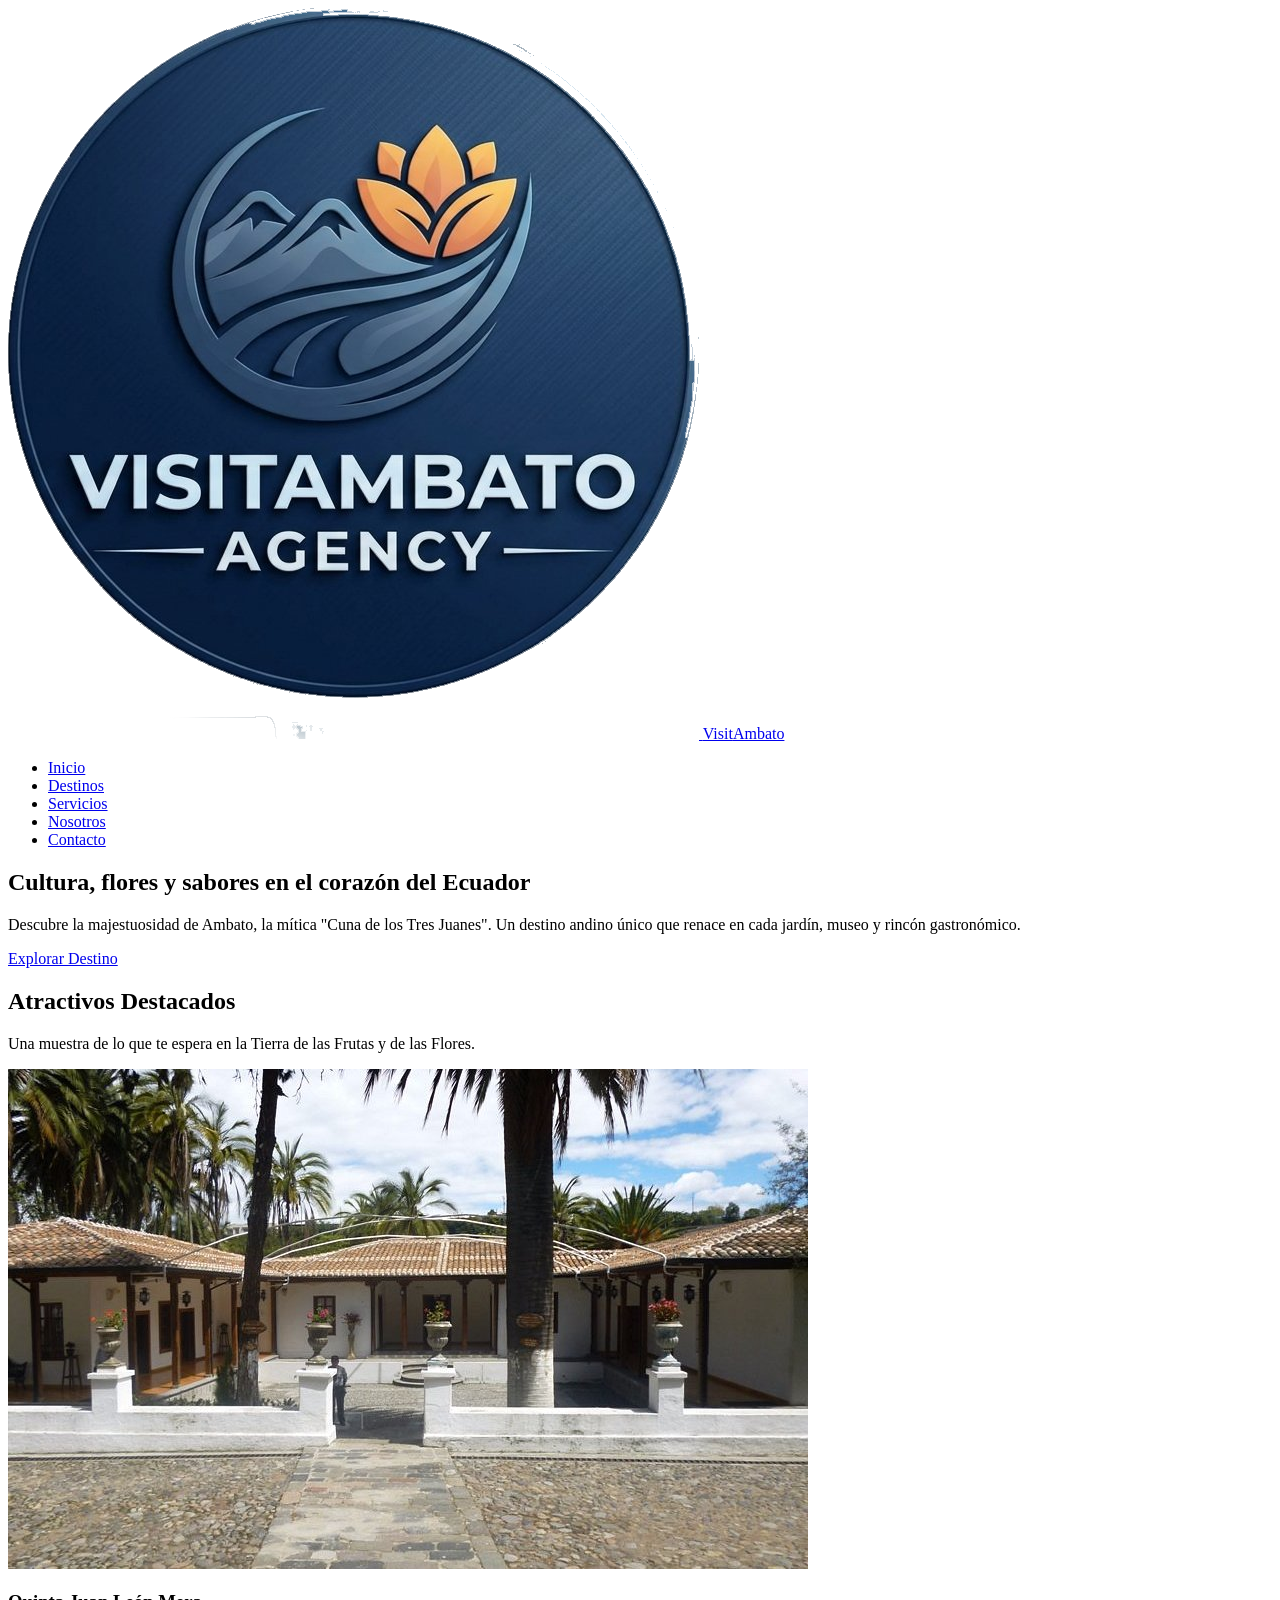
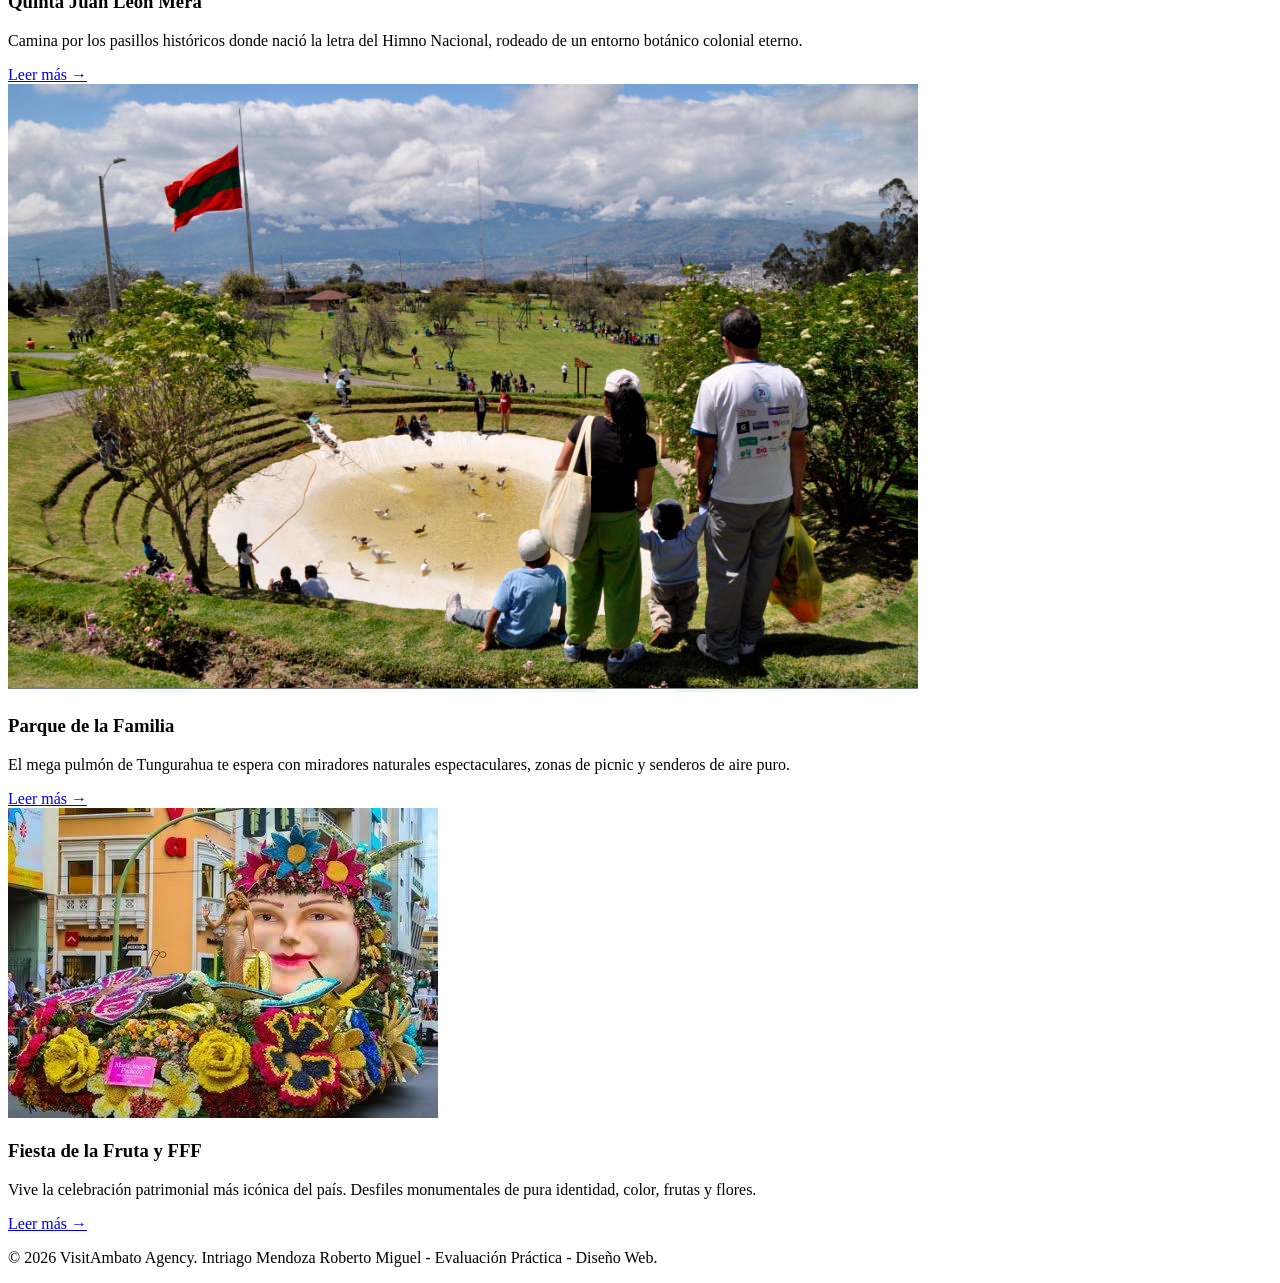
==== index.html @ 52b10b27 "Estructura de carpetas y base index.html" ====
<!DOCTYPE html>
<html lang="es">
<head>
    <meta charset="UTF-8">
    <meta name="viewport" content="width=device-width, initial-scale=1.0">
    <title>VisitAmbato Agency | Agencia de Turismo Oficial</title>
    <link rel="stylesheet" href="css/styles.css">
</head>
<body>

    <!-- RÚBRICA: Cabecera y Menú unificados semánticamente -->
    <header class="main-header">
        <div class="header-container">
            
            <!-- ¡AQUÍ ESTÁ TU LOGO CODIFICADO CORRECTAMENTE! -->
            <div class="logo">
                <a href="index.html">
                    <img src="images/logo.png" alt="Logotipo Oficial de VisitAmbato Agency" class="logo-img">
                    <span class="logo-text">Visit<span>Ambato</span></span>
                </a>
            </div>

            <!-- RÚBRICA: Menú de Navegación integrado en la cabecera para Flexbox -->
            <nav class="main-nav">
                <ul>
                    <li><a href="index.html" class="active">Inicio</a></li>
                    <li><a href="destinos.html">Destinos</a></li>
                    <li><a href="servicios.html">Servicios</a></li>
                    <li><a href="nosotros.html">Nosotros</a></li>
                    <li><a href="contacto.html">Contacto</a></li>
                </ul>
            </nav>        
        </div>
    </header>

    <main>
        <!-- RÚBRICA: Sección Hero optimizada (sin clases duplicadas) -->
        <section class="hero-section">
            <div class="hero-content">
                <h1>Cultura, flores y sabores en el corazón del Ecuador</h1>
                <p>Descubre la majestuosidad de Ambato, la mítica "Cuna de los Tres Juanes". Un destino andino único que renace en cada jardín, museo y rincón gastronómico.</p>
                <a href="destinos.html" class="cta-button">Explorar Destino</a>
            </div>           
        </section>

        <!-- RÚBRICA: Sección de Atractivos Destacados -->
        <section class="featured-destinations">
            <div class="section-title">
                <h2>Atractivos Destacados</h2>
                <p>Una muestra de lo que te espera en la Tierra de las Frutas y de las Flores.</p>
            </div>
            
            <div class="grid-container">
                <!-- Tarjeta 1: Quinta Juan León Mera -->
                <article class="destination-card">
                    <img src="images/imagen_1.jpg" alt="Quinta Juan León Mera en Ambato" class="card-img">
                    <div class="card-body">
                        <h3>Quinta Juan León Mera</h3>
                        <p>Camina por los pasillos históricos donde nació la letra del Himno Nacional, rodeado de un entorno botánico colonial eterno.</p>
                        <a href="destinos.html" class="card-link">Leer más &rarr;</a>
                    </div>
                </article>

                <!-- Tarjeta 2: Parque de la Familia -->
                <article class="destination-card">
                    <img src="images/imagen_2.jpg" alt="Parque Provincial de la Familia en Tungurahua" class="card-img">
                    <div class="card-body">
                        <h3>Parque de la Familia</h3>
                        <p>El mega pulmón de Tungurahua te espera con miradores naturales espectaculares, zonas de picnic y senderos de aire puro.</p>
                        <a href="destinos.html" class="card-link">Leer más &rarr;</a>
                    </div>
                </article>

                <!-- Tarjeta 3: Fiesta de la Fruta y de las Flores -->
                <article class="destination-card">
                    <img src="images/imagen_10.jpg" alt="Desfile de la Fiesta de la Fruta y de las Flores FFF" class="card-img">
                    <div class="card-body">
                        <h3>Fiesta de la Fruta y FFF</h3>
                        <p>Vive la celebración patrimonial más icónica del país. Desfiles monumentales de pura identidad, color, frutas y flores.</p>
                        <a href="destinos.html" class="card-link">Leer más &rarr;</a>
                    </div>
                </article>
            </div>
        </section>
    </main>
 
    <!-- RÚBRICA: Pie de página con tus datos de estudiante -->
    <footer class="main-footer">
        <p>&copy; 2026 VisitAmbato Agency. Intriago Mendoza Roberto Miguel - Evaluación Práctica - Diseño Web.</p>
    </footer>

</body>
</html>
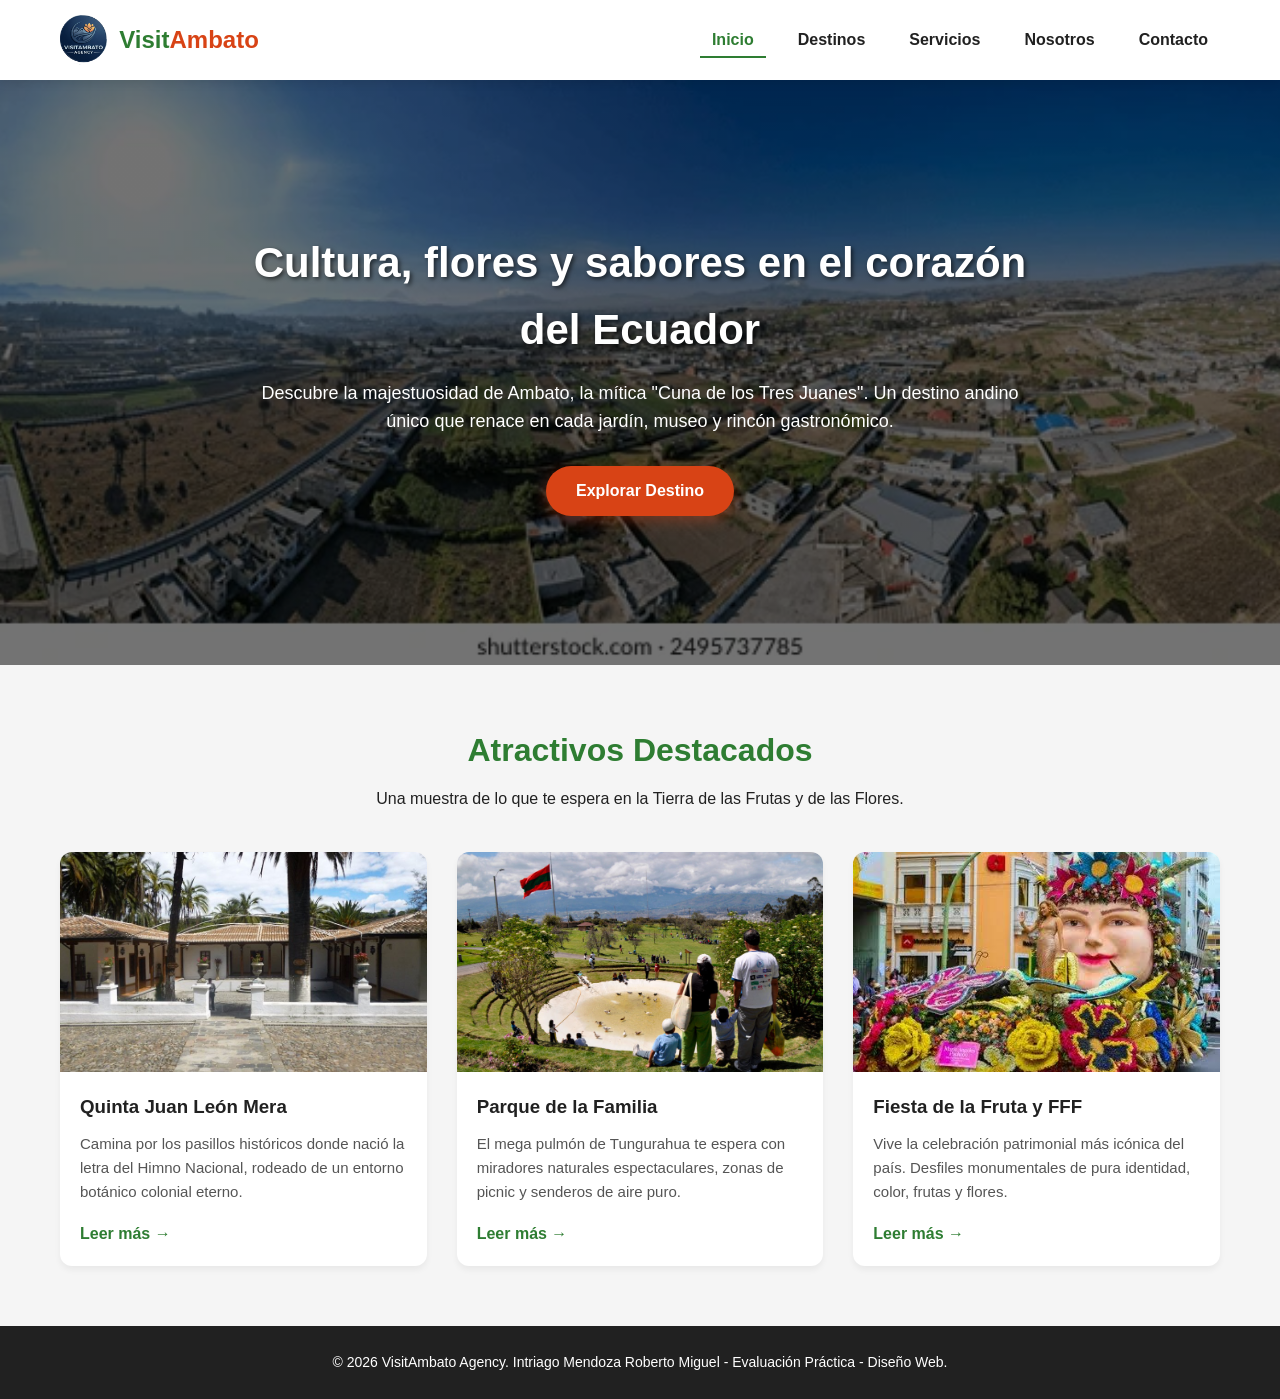
==== commit 53db3bd4: "Contenido de las 5 páginas HTML" ====
--- a/index.html
+++ b/index.html
@@ -8,11 +8,10 @@
 </head>
 <body>
 
-    <!-- RÚBRICA: Cabecera y Menú unificados semánticamente -->
+
     <header class="main-header">
         <div class="header-container">
             
-            <!-- ¡AQUÍ ESTÁ TU LOGO CODIFICADO CORRECTAMENTE! -->
             <div class="logo">
                 <a href="index.html">
                     <img src="images/logo.png" alt="Logotipo Oficial de VisitAmbato Agency" class="logo-img">
@@ -20,7 +19,6 @@
                 </a>
             </div>
 
-            <!-- RÚBRICA: Menú de Navegación integrado en la cabecera para Flexbox -->
             <nav class="main-nav">
                 <ul>
                     <li><a href="index.html" class="active">Inicio</a></li>
@@ -34,7 +32,6 @@
     </header>
 
     <main>
-        <!-- RÚBRICA: Sección Hero optimizada (sin clases duplicadas) -->
         <section class="hero-section">
             <div class="hero-content">
                 <h1>Cultura, flores y sabores en el corazón del Ecuador</h1>
@@ -43,7 +40,6 @@
             </div>           
         </section>
 
-        <!-- RÚBRICA: Sección de Atractivos Destacados -->
         <section class="featured-destinations">
             <div class="section-title">
                 <h2>Atractivos Destacados</h2>
@@ -51,7 +47,6 @@
             </div>
             
             <div class="grid-container">
-                <!-- Tarjeta 1: Quinta Juan León Mera -->
                 <article class="destination-card">
                     <img src="images/imagen_1.jpg" alt="Quinta Juan León Mera en Ambato" class="card-img">
                     <div class="card-body">
@@ -61,7 +56,6 @@
                     </div>
                 </article>
 
-                <!-- Tarjeta 2: Parque de la Familia -->
                 <article class="destination-card">
                     <img src="images/imagen_2.jpg" alt="Parque Provincial de la Familia en Tungurahua" class="card-img">
                     <div class="card-body">
@@ -71,7 +65,6 @@
                     </div>
                 </article>
 
-                <!-- Tarjeta 3: Fiesta de la Fruta y de las Flores -->
                 <article class="destination-card">
                     <img src="images/imagen_10.jpg" alt="Desfile de la Fiesta de la Fruta y de las Flores FFF" class="card-img">
                     <div class="card-body">
@@ -84,7 +77,6 @@
         </section>
     </main>
  
-    <!-- RÚBRICA: Pie de página con tus datos de estudiante -->
     <footer class="main-footer">
         <p>&copy; 2026 VisitAmbato Agency. Intriago Mendoza Roberto Miguel - Evaluación Práctica - Diseño Web.</p>
     </footer>
--- a/css/styles.css
+++ b/css/styles.css
@@ -0,0 +1,300 @@
+* {
+    margin: 0;
+    padding: 0;
+    box-sizing: border-box;
+}
+
+:root {
+    --primary-color: #2e7d32;
+    --accent-color: #d84315;
+    --dark-color: #212121;
+    --light-color: #f5f5f5;
+    --white: #ffffff;
+    --font-family: 'Segoe UI', Tahoma, Geneva, Verdana, sans-serif;
+}
+
+body {
+    font-family: var(--font-family);
+    color: var(--dark-color);
+    background-color: var(--light-color);
+    line-height: 1.6;
+}
+
+.main-header {
+    background-color: var(--white);
+    box-shadow: 0 2px 10px rgba(0, 0, 0, 0.1);
+    position: sticky;
+    top: 0;
+    z-index: 1000;
+}
+
+.header-container {
+    max-width: 1200px;
+    margin: 0 auto;
+    padding: 15px 20px;
+    display: flex;
+    justify-content: space-between;
+    align-items: center;
+}
+
+
+.logo a {
+    display: flex;
+    align-items: center;
+    gap: 12px;
+    text-decoration: none;
+}
+
+.logo-img {
+    height: 50px;
+    width: auto;
+    display: block;
+    transition: transform 0.3s ease;
+}
+
+.logo a:hover .logo-img {
+    transform: scale(1.05);
+}
+
+.logo-text {
+    font-size: 24px;
+    font-weight: bold;
+    color: var(--primary-color);
+}
+
+.logo-text span {
+    color: var(--accent-color);
+}
+
+
+.main-nav ul {
+    list-style: none;
+    display: flex;
+    gap: 20px;
+}
+
+.main-nav a {
+    text-decoration: none;
+    color: var(--dark-color);
+    font-weight: 600;
+    padding: 8px 12px;
+    transition: color 0.3s ease, border-color 0.3s ease;
+}
+
+.main-nav a:hover,
+.main-nav a:focus,
+.main-nav a.active {
+    color: var(--primary-color);
+    border-bottom: 2px solid var(--primary-color);
+    outline: none;
+}
+
+
+.hero-section {
+    background: linear-gradient(rgba(0,0,0,0.55), rgba(0,0,0,0.55)), url('../images/hero.webp') no-repeat center center/cover;
+    background-color: #333;
+    height: 65vh;
+    display: flex;
+    justify-content: center;
+    align-items: center;
+    text-align: center;
+    color: var(--white);
+    padding: 20px;
+}
+
+.hero-content {
+    max-width: 800px;
+}
+
+.hero-content h1 {
+    font-size: 42px;
+    margin-bottom: 15px;
+    text-shadow: 2px 2px 4px rgba(0,0,0,0.6);
+}
+
+.hero-content p {
+    font-size: 18px;
+    margin-bottom: 30px;
+}
+
+.cta-button {
+    background-color: var(--accent-color);
+    color: var(--white);
+    padding: 12px 30px;
+    text-decoration: none;
+    font-weight: bold;
+    border-radius: 30px;
+    box-shadow: 0 4px 15px rgba(216, 67, 21, 0.4);
+    transition: transform 0.3s ease, background-color 0.3s ease;
+    display: inline-block;
+}
+
+.cta-button:hover, 
+.cta-button:focus {
+    transform: translateY(-3px);
+    background-color: #bf360c;
+    outline: none;
+}
+
+.featured-destinations {
+    max-width: 1200px;
+    margin: 60px auto;
+    padding: 0 20px;
+}
+
+.section-title {
+    text-align: center;
+    margin-bottom: 40px;
+}
+
+.section-title h2 {
+    font-size: 32px;
+    color: var(--primary-color);
+    margin-bottom: 10px;
+}
+
+.grid-container {
+    display: grid;
+    grid-template-columns: repeat(3, 1fr);
+    gap: 30px;
+}
+
+.destination-card {
+    background-color: var(--white);
+    border-radius: 12px;
+    overflow: hidden;
+    box-shadow: 0 4px 6px rgba(0,0,0,0.05);
+    transition: transform 0.3s ease, box-shadow 0.3s ease;
+    display: flex;
+    flex-direction: column;
+}
+
+.destination-card:hover {
+    transform: translateY(-5px);
+    box-shadow: 0 10px 20px rgba(0,0,0,0.1);
+}
+
+.card-img {
+    width: 100%;
+    height: 220px;
+    object-fit: cover;
+    display: block;
+}
+
+.card-body {
+    padding: 20px;
+    flex-grow: 1;
+}
+
+.card-body h3 {
+    margin-bottom: 10px;
+    color: var(--dark-color);
+}
+
+.card-body p {
+    font-size: 15px;
+    color: #555555;
+    margin-bottom: 12px;
+}
+
+.card-body .card-meta, 
+.card-body .card-activity,
+.card-body .card-price {
+    font-size: 14px;
+    color: #424242;
+    margin-bottom: 6px;
+    line-height: 1.4;
+}
+
+.card-body strong {
+    color: var(--primary-color);
+}
+
+.card-body .card-price strong {
+    color: var(--accent-color);
+}
+
+.card-link {
+    text-decoration: none;
+    color: var(--primary-color);
+    font-weight: bold;
+    display: inline-block;
+    margin-top: 5px;
+}
+
+.card-link:hover {
+    color: var(--accent-color);
+}
+
+.card-icon {
+    width: 18px;
+    height: 18px;
+    object-fit: contain;
+    margin-right: 8px;
+    flex-shrink: 0;
+}
+
+.card-meta, .card-activity {
+    display: flex;
+    align-items: flex-start;
+    margin-bottom: 12px;
+    font-size: 14.5px;
+    color: #424242;
+    line-height: 1.5;
+}
+
+.card-meta strong, 
+.card-activity strong {
+    color: var(--primary-color);
+    margin-right: 6px;
+    flex-shrink: 0;
+}
+
+.card-price {
+    font-size: 16px;
+    font-weight: bold;
+    color: var(--accent-color);
+    margin-top: 8px;
+    display: block;
+}
+
+.main-footer {
+    background-color: var(--dark-color);
+    color: var(--white);
+    text-align: center;
+    padding: 25px 20px;
+    margin-top: 60px;
+    font-size: 14px;
+}
+
+@media (max-width: 992px) {
+    .grid-container {
+        grid-template-columns: repeat(2, 1fr);
+    }
+}
+
+@media (max-width: 768px) {
+    .header-container {
+        flex-direction: column;
+        gap: 15px;
+    }
+    
+    .main-nav ul {
+        gap: 10px;
+        flex-wrap: wrap;
+        justify-content: center;
+    }
+
+    .hero-section {
+        height: 50vh;
+    }
+
+    .hero-content h1 {
+        font-size: 28px;
+    }
+
+    .grid-container {
+        grid-template-columns: 1fr;
+        gap: 20px;
+    }
+}
